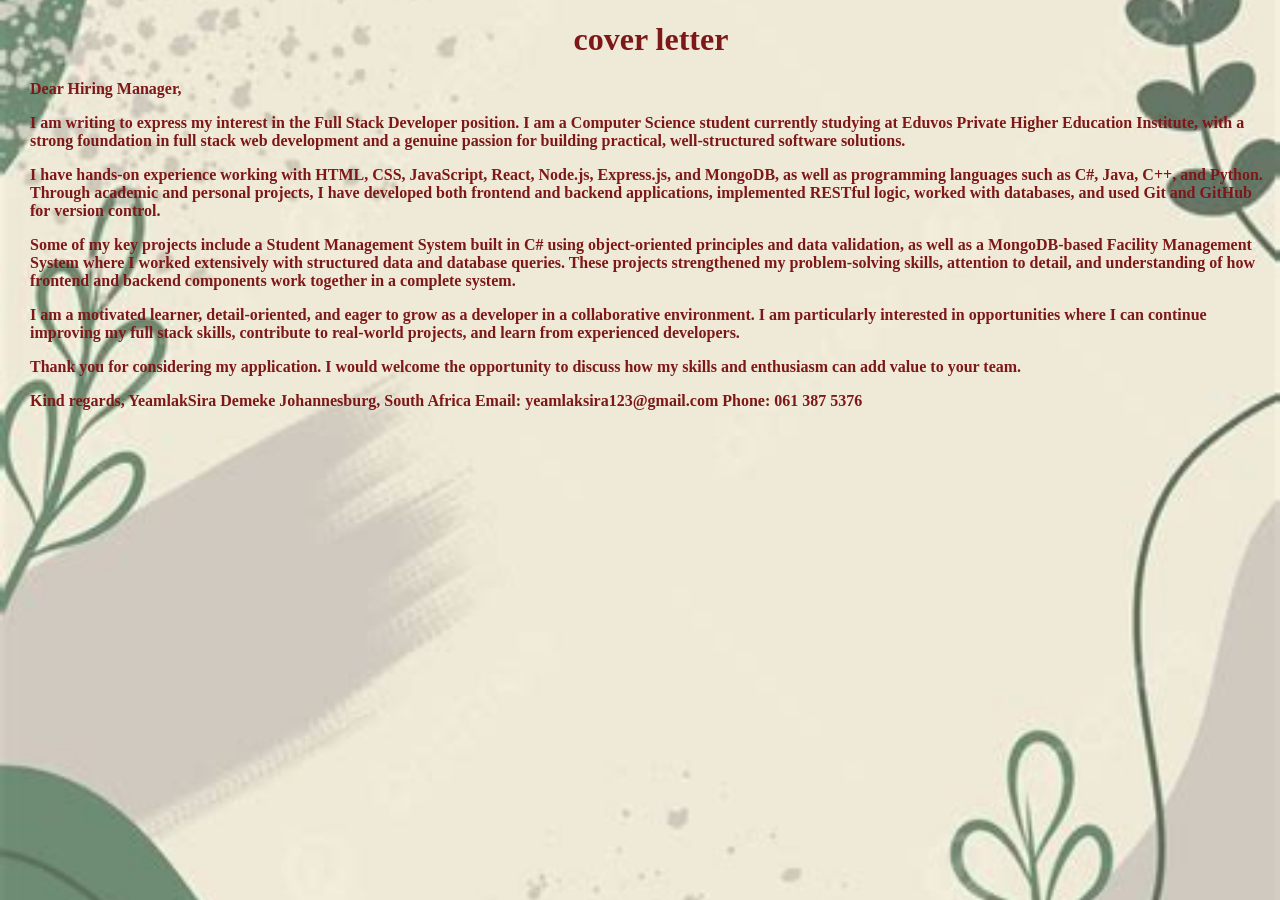
==== coverletter.html @ 7dadd12c "Initial commit" ====
<!doctype html>
<head>
  <title>Cover Letter</title>
    <link rel="stylesheet" href="st.cov.css" />
  </head>
  <body>
<h1 style="text-align: center;">cover letter </h1>
<p>Dear Hiring Manager,</p>
<p>I am writing to express my interest in the Full Stack Developer position. 
    I am a Computer Science student currently studying at Eduvos Private Higher Education Institute,
     with a strong foundation in full stack web development and a genuine passion for building practical,
      well-structured software solutions.</p>
      <p> I have hands-on experience working with HTML, CSS, JavaScript, React, Node.js, Express.js, and MongoDB, as well as programming languages such as C#, Java, C++, and Python.
         Through academic and personal projects, I have developed both frontend and backend applications, implemented RESTful logic, worked with databases, 
        and used Git and GitHub for version control.</p>
        <p>Some of my key projects include a Student Management System built in C# using object-oriented principles and data validation, as well as a MongoDB-based Facility Management System 
            where I worked extensively with structured data and database queries. These projects strengthened my problem-solving skills, attention to detail,
             and understanding of how frontend and backend components work together in a complete system.</p>
<p> I am a motivated learner, detail-oriented, and eager to grow as a developer in a collaborative environment.
     I am particularly interested in opportunities where I can continue improving my full stack skills, contribute to real-world projects, 
    and learn from experienced developers.</p>
    <p>Thank you for considering my application. I would welcome the opportunity to discuss how my skills and enthusiasm can add value to your team.</p>
  <p>Kind regards,
YeamlakSira Demeke
Johannesburg, South Africa
Email: yeamlaksira123@gmail.com
Phone: 061 387 5376</p>
</body>
  </html>
---- st.cov.css ----
body {
  margin-left: 30px;
  background-image: url("backgroun.png");
  background-size: cover;
  background-position: center;
  height: 300px;
  background-repeat: repeat;
  color: rgb(126, 24, 24);
  font-weight: bold;
}
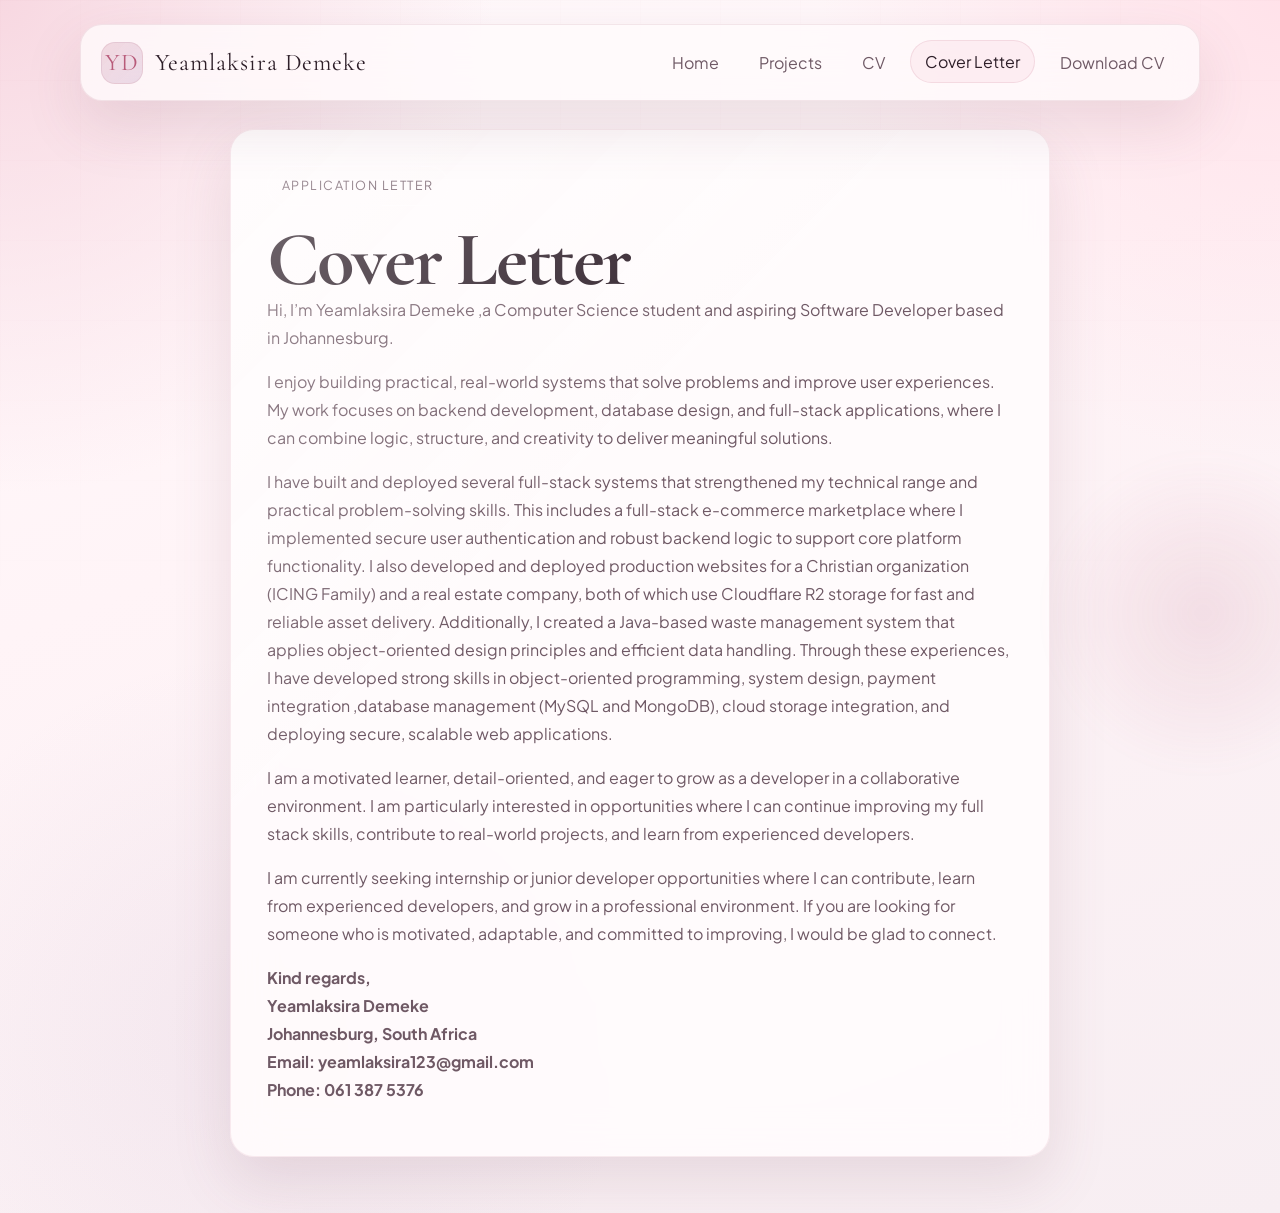
==== commit 5c0ecf01: "Update portfolio: CV, projects, contact" ====
--- a/coverletter.html
+++ b/coverletter.html
@@ -1,29 +1,93 @@
 <!doctype html>
-<head>
-  <title>Cover Letter</title>
-    <link rel="stylesheet" href="st.cov.css" />
+<html lang="en">
+  <head>
+    <meta charset="utf-8" />
+    <meta name="viewport" content="width=device-width, initial-scale=1" />
+    <title>Cover Letter | Yeamlaksira Demeke</title>
+    <link rel="preconnect" href="https://fonts.googleapis.com" />
+    <link rel="preconnect" href="https://fonts.gstatic.com" crossorigin />
+    <link
+      href="https://fonts.googleapis.com/css2?family=Cormorant+Garamond:wght@500;600;700&family=Plus+Jakarta+Sans:wght@400;500;600;700;800&display=swap"
+      rel="stylesheet"
+    />
+    <link rel="stylesheet" href="style.css" />
   </head>
   <body>
-<h1 style="text-align: center;">cover letter </h1>
-<p>Dear Hiring Manager,</p>
-<p>I am writing to express my interest in the Full Stack Developer position. 
-    I am a Computer Science student currently studying at Eduvos Private Higher Education Institute,
-     with a strong foundation in full stack web development and a genuine passion for building practical,
-      well-structured software solutions.</p>
-      <p> I have hands-on experience working with HTML, CSS, JavaScript, React, Node.js, Express.js, and MongoDB, as well as programming languages such as C#, Java, C++, and Python.
-         Through academic and personal projects, I have developed both frontend and backend applications, implemented RESTful logic, worked with databases, 
-        and used Git and GitHub for version control.</p>
-        <p>Some of my key projects include a Student Management System built in C# using object-oriented principles and data validation, as well as a MongoDB-based Facility Management System 
-            where I worked extensively with structured data and database queries. These projects strengthened my problem-solving skills, attention to detail,
-             and understanding of how frontend and backend components work together in a complete system.</p>
-<p> I am a motivated learner, detail-oriented, and eager to grow as a developer in a collaborative environment.
-     I am particularly interested in opportunities where I can continue improving my full stack skills, contribute to real-world projects, 
-    and learn from experienced developers.</p>
-    <p>Thank you for considering my application. I would welcome the opportunity to discuss how my skills and enthusiasm can add value to your team.</p>
-  <p>Kind regards,
-YeamlakSira Demeke
-Johannesburg, South Africa
-Email: yeamlaksira123@gmail.com
-Phone: 061 387 5376</p>
-</body>
-  </html>+    <div class="page">
+      <header class="site-nav">
+        <a class="brand" href="portfolio.html">
+          <span class="brand-mark">YD</span>
+          <span>Yeamlaksira Demeke</span>
+        </a>
+        <nav aria-label="Primary">
+          <ul class="nav-links">
+            <li><a href="portfolio.html">Home</a></li>
+            <li><a href="projects.html">Projects</a></li>
+            <li><a href="cv.html">CV</a></li>
+            <li><a class="active" href="coverletter.html">Cover Letter</a></li>
+            <li>
+              <a href="Yeamlaksira's CV.pdf" download>Download CV</a>
+            </li>
+          </ul>
+        </nav>
+      </header>
+
+      <main class="letter-card document-shell">
+        <p class="eyebrow">Application Letter</p>
+        <h1 class="page-title">Cover Letter</h1>
+
+        <p>
+          Hi, I’m Yeamlaksira Demeke ,a Computer Science student and aspiring
+          Software Developer based in Johannesburg.
+        </p>
+
+        <p>
+          I enjoy building practical, real-world systems that solve problems and
+          improve user experiences. My work focuses on backend development,
+          database design, and full-stack applications, where I can combine
+          logic, structure, and creativity to deliver meaningful solutions.
+        </p>
+
+        <p>
+          I have built and deployed several full-stack systems that strengthened
+          my technical range and practical problem-solving skills. This includes
+          a full-stack e-commerce marketplace where I implemented secure user
+          authentication and robust backend logic to support core platform
+          functionality. I also developed and deployed production websites for a
+          Christian organization (ICING Family) and a real estate company, both
+          of which use Cloudflare R2 storage for fast and reliable asset
+          delivery. Additionally, I created a Java-based waste management system
+          that applies object-oriented design principles and efficient data
+          handling. Through these experiences, I have developed strong skills in
+          object-oriented programming, system design, payment integration
+          ,database management (MySQL and MongoDB), cloud storage integration,
+          and deploying secure, scalable web applications.
+        </p>
+
+        <p>
+          I am a motivated learner, detail-oriented, and eager to grow as a
+          developer in a collaborative environment. I am particularly interested
+          in opportunities where I can continue improving my full stack skills,
+          contribute to real-world projects, and learn from experienced
+          developers.
+        </p>
+
+        <p>
+          I am currently seeking internship or junior developer opportunities
+          where I can contribute, learn from experienced developers, and grow in
+          a professional environment. If you are looking for someone who is
+          motivated, adaptable, and committed to improving, I would be glad to
+          connect.
+        </p>
+
+        <p class="signature">
+          Kind regards,<br />
+          Yeamlaksira Demeke<br />
+          Johannesburg, South Africa<br />
+          Email: yeamlaksira123@gmail.com<br />
+          Phone: 061 387 5376
+        </p>
+      </main>
+    </div>
+  </body>
+</html>
--- a/style.css
+++ b/style.css
@@ -0,0 +1,609 @@
+:root {
+  color-scheme: light;
+  --bg: #fff7f8;
+  --bg-soft: #fff1f4;
+  --surface: rgba(255, 255, 255, 0.78);
+  --surface-strong: rgba(255, 251, 252, 0.94);
+  --border: rgba(155, 76, 97, 0.12);
+  --text: #2e1f29;
+  --muted: #6f5965;
+  --accent: #b85b7a;
+  --accent-strong: #8d4b8b;
+  --accent-soft: #f7d5df;
+  --shadow: 0 24px 60px rgba(122, 71, 93, 0.14);
+}
+
+* {
+  box-sizing: border-box;
+}
+
+html {
+  scroll-behavior: smooth;
+}
+
+body {
+  margin: 0;
+  min-height: 100vh;
+  font-family: "Plus Jakarta Sans", "Segoe UI", sans-serif;
+  color: var(--text);
+  background:
+    radial-gradient(
+      circle at top left,
+      rgba(247, 213, 223, 0.92),
+      transparent 28%
+    ),
+    radial-gradient(
+      circle at top right,
+      rgba(255, 224, 232, 0.9),
+      transparent 26%
+    ),
+    radial-gradient(
+      circle at 20% 85%,
+      rgba(186, 154, 190, 0.12),
+      transparent 26%
+    ),
+    linear-gradient(160deg, #fffafc 0%, #fff4f7 38%, #f7eef2 100%);
+}
+
+body::before {
+  content: "";
+  position: fixed;
+  inset: 0;
+  pointer-events: none;
+  background-image:
+    linear-gradient(rgba(184, 91, 122, 0.04) 1px, transparent 1px),
+    linear-gradient(90deg, rgba(184, 91, 122, 0.04) 1px, transparent 1px);
+  background-size: 80px 80px;
+  mask-image: linear-gradient(to bottom, rgba(0, 0, 0, 0.85), transparent 92%);
+  opacity: 0.45;
+}
+
+body::after {
+  content: "";
+  position: fixed;
+  inset: auto -8vw 12vh auto;
+  width: 28vw;
+  height: 28vw;
+  border-radius: 50%;
+  background: radial-gradient(
+    circle,
+    rgba(184, 91, 122, 0.13),
+    transparent 64%
+  );
+  pointer-events: none;
+  filter: blur(8px);
+}
+
+a {
+  color: inherit;
+}
+
+img {
+  max-width: 100%;
+  display: block;
+}
+
+.page {
+  width: min(1120px, calc(100% - 32px));
+  margin: 0 auto;
+  padding: 24px 0 56px;
+}
+
+.site-nav {
+  position: sticky;
+  top: 16px;
+  z-index: 10;
+  display: flex;
+  justify-content: space-between;
+  align-items: center;
+  gap: 18px;
+  padding: 16px 20px;
+  margin-bottom: 28px;
+  border: 1px solid var(--border);
+  border-radius: 22px;
+  background: rgba(255, 250, 252, 0.8);
+  backdrop-filter: blur(20px);
+  box-shadow: var(--shadow);
+}
+
+.brand {
+  display: flex;
+  align-items: center;
+  gap: 12px;
+  text-decoration: none;
+  font-family: "Cormorant Garamond", Georgia, serif;
+  font-size: 1.5rem;
+  letter-spacing: 0.04em;
+}
+
+.brand-mark {
+  width: 42px;
+  height: 42px;
+  display: grid;
+  place-items: center;
+  border-radius: 14px;
+  background: linear-gradient(
+    135deg,
+    rgba(184, 91, 122, 0.18),
+    rgba(141, 75, 139, 0.16)
+  );
+  border: 1px solid var(--border);
+  color: var(--accent);
+}
+
+.nav-links {
+  display: flex;
+  flex-wrap: wrap;
+  justify-content: flex-end;
+  gap: 10px;
+  margin: 0;
+  padding: 0;
+  list-style: none;
+}
+
+.nav-links a {
+  display: inline-flex;
+  align-items: center;
+  gap: 8px;
+  padding: 10px 14px;
+  border-radius: 999px;
+  text-decoration: none;
+  color: var(--muted);
+  border: 1px solid transparent;
+  transition:
+    transform 0.2s ease,
+    border-color 0.2s ease,
+    background 0.2s ease,
+    color 0.2s ease;
+}
+
+.nav-links a:hover,
+.nav-links a:focus-visible,
+.nav-links a.active {
+  color: var(--text);
+  border-color: rgba(184, 91, 122, 0.14);
+  background: rgba(247, 213, 223, 0.32);
+  transform: translateY(-1px);
+}
+
+.hero,
+.document-shell,
+.projects-shell {
+  border: 1px solid var(--border);
+  border-radius: 32px;
+  background: var(--surface);
+  box-shadow: var(--shadow);
+  backdrop-filter: blur(20px);
+}
+
+.hero,
+.document-shell,
+.projects-shell,
+.content-card,
+.project-card,
+.letter-card,
+.info-card {
+  position: relative;
+  overflow: hidden;
+}
+
+.hero::before,
+.document-shell::before,
+.projects-shell::before,
+.content-card::before,
+.project-card::before,
+.letter-card::before,
+.info-card::before {
+  content: "";
+  position: absolute;
+  inset: 0;
+  background: linear-gradient(
+    135deg,
+    rgba(255, 255, 255, 0.36),
+    transparent 40%
+  );
+  pointer-events: none;
+}
+
+.hero {
+  display: grid;
+  grid-template-columns: minmax(0, 1.15fr) minmax(280px, 0.85fr);
+  gap: 28px;
+  align-items: center;
+  padding: 34px;
+}
+
+.eyebrow {
+  display: inline-flex;
+  align-items: center;
+  gap: 10px;
+  padding: 8px 14px;
+  margin: 0 0 18px;
+  border-radius: 999px;
+  color: var(--muted);
+  background: rgba(255, 255, 255, 0.04);
+  border: 1px solid rgba(255, 255, 255, 0.08);
+  text-transform: uppercase;
+  letter-spacing: 0.12em;
+  font-size: 0.78rem;
+}
+
+.hero h1,
+.page-title {
+  margin: 0;
+  font-family: "Cormorant Garamond", Georgia, serif;
+  font-size: clamp(3rem, 6vw, 5.8rem);
+  line-height: 0.94;
+  letter-spacing: -0.03em;
+}
+
+.hero h2,
+.section-title {
+  margin: 0 0 8px;
+  font-size: 1.05rem;
+  color: var(--accent);
+  font-weight: 600;
+  text-transform: uppercase;
+  letter-spacing: 0.14em;
+}
+
+.hero p,
+.lead,
+.document-shell p,
+.project-card p {
+  color: var(--muted);
+  line-height: 1.75;
+}
+
+.hero-copy {
+  max-width: 640px;
+}
+
+.hero-copy h3 {
+  margin: 16px 0 0;
+  font-size: clamp(1.2rem, 2vw, 1.5rem);
+  font-weight: 500;
+  color: var(--text);
+}
+
+.hero-actions {
+  display: flex;
+  flex-wrap: wrap;
+  gap: 12px;
+  margin-top: 26px;
+}
+
+.button,
+.hero-actions a,
+.hero-actions button,
+.link-button {
+  display: inline-flex;
+  align-items: center;
+  justify-content: center;
+  gap: 10px;
+  padding: 14px 20px;
+  border-radius: 999px;
+  border: 1px solid transparent;
+  text-decoration: none;
+  cursor: pointer;
+  font: inherit;
+  font-weight: 700;
+  transition:
+    transform 0.2s ease,
+    box-shadow 0.2s ease,
+    border-color 0.2s ease,
+    background 0.2s ease;
+}
+
+.button-primary {
+  color: #fffafc;
+  background: linear-gradient(135deg, #b85b7a, #d67b99 45%, #8d4b8b);
+  box-shadow: 0 14px 30px rgba(184, 91, 122, 0.24);
+}
+
+.button-secondary {
+  color: var(--text);
+  background: rgba(255, 255, 255, 0.66);
+  border-color: rgba(184, 91, 122, 0.12);
+}
+
+.button:hover,
+.button:focus-visible,
+.hero-actions a:hover,
+.hero-actions a:focus-visible,
+.link-button:hover,
+.link-button:focus-visible {
+  transform: translateY(-2px);
+}
+
+.hero-visual {
+  position: relative;
+  display: grid;
+  place-items: center;
+  padding: 18px;
+}
+
+.portrait-frame {
+  width: min(100%, 360px);
+  padding: 16px;
+  border-radius: 28px;
+  background: linear-gradient(
+    180deg,
+    rgba(255, 255, 255, 0.8),
+    rgba(247, 213, 223, 0.4)
+  );
+  border: 1px solid rgba(184, 91, 122, 0.14);
+  box-shadow: 0 24px 50px rgba(122, 71, 93, 0.16);
+}
+
+.portrait-frame img {
+  width: 100%;
+  aspect-ratio: 4 / 5;
+  object-fit: cover;
+  border-radius: 22px;
+}
+
+.info-strip {
+  display: grid;
+  grid-template-columns: repeat(3, minmax(0, 1fr));
+  gap: 14px;
+  margin-top: 18px;
+}
+
+.info-card {
+  padding: 16px;
+  border-radius: 22px;
+  background: rgba(255, 255, 255, 0.72);
+  border: 1px solid rgba(184, 91, 122, 0.1);
+}
+
+.info-card strong {
+  display: block;
+  margin-bottom: 6px;
+  font-size: 1.1rem;
+}
+
+.section-grid {
+  display: grid;
+  grid-template-columns: repeat(2, minmax(0, 1fr));
+  gap: 20px;
+  margin-top: 22px;
+}
+
+.content-card,
+.project-card,
+.letter-card {
+  padding: 24px;
+  border-radius: 24px;
+  background: var(--surface-strong);
+  border: 1px solid rgba(184, 91, 122, 0.1);
+}
+
+.content-card h3,
+.project-card h3,
+.letter-card h3 {
+  margin: 0 0 10px;
+  font-size: 1.25rem;
+}
+
+.skill-list,
+.project-tags,
+.contact-list {
+  display: flex;
+  flex-wrap: wrap;
+  gap: 10px;
+  margin: 16px 0 0;
+  padding: 0;
+  list-style: none;
+}
+
+.skill-list li,
+.project-tags span,
+.contact-list li {
+  padding: 10px 14px;
+  border-radius: 999px;
+  background: rgba(247, 213, 223, 0.34);
+  border: 1px solid rgba(184, 91, 122, 0.1);
+  color: var(--text);
+}
+
+.document-shell {
+  padding: 36px;
+}
+
+.document-header {
+  display: flex;
+  flex-wrap: wrap;
+  justify-content: space-between;
+  gap: 18px;
+  margin-bottom: 22px;
+  padding-bottom: 22px;
+  border-bottom: 1px solid rgba(184, 91, 122, 0.1);
+}
+
+.document-header .page-title {
+  font-size: clamp(2.6rem, 5vw, 4.6rem);
+}
+
+.section-block + .section-block {
+  margin-top: 24px;
+}
+
+.document-shell h2 {
+  margin: 0 0 12px;
+  font-size: 1.3rem;
+}
+
+.timeline,
+.project-grid {
+  display: grid;
+  gap: 18px;
+}
+
+.timeline {
+  grid-template-columns: repeat(2, minmax(0, 1fr));
+}
+
+.project-grid {
+  grid-template-columns: repeat(3, minmax(0, 1fr));
+}
+
+.project-card {
+  min-height: 220px;
+}
+
+.project-card .meta {
+  display: inline-flex;
+  margin-bottom: 14px;
+  padding: 8px 12px;
+  border-radius: 999px;
+  background: rgba(184, 91, 122, 0.12);
+  color: var(--accent-strong);
+  font-size: 0.82rem;
+  letter-spacing: 0.08em;
+  text-transform: uppercase;
+}
+
+.letter-card {
+  max-width: 820px;
+  margin: 0 auto;
+}
+
+.letter-card p {
+  margin-top: 0;
+}
+
+.signature {
+  margin-top: 26px;
+  color: var(--text);
+  font-weight: 700;
+}
+
+.footer-note {
+  margin-top: 22px;
+  text-align: center;
+  color: rgba(111, 89, 101, 0.82);
+  font-size: 0.95rem;
+}
+
+.hero-copy .lead {
+  max-width: 58ch;
+}
+
+.intro-grid {
+  display: grid;
+  grid-template-columns: repeat(3, minmax(0, 1fr));
+  gap: 16px;
+}
+
+.soft-accent {
+  color: var(--accent-strong);
+}
+
+.contact-section {
+  margin-top: 40px;
+  padding: 32px;
+  border: 1px solid var(--border);
+  border-radius: 32px;
+  background: var(--surface);
+  box-shadow: var(--shadow);
+  backdrop-filter: blur(20px);
+  text-align: center;
+}
+
+.contact-header {
+  margin-bottom: 24px;
+}
+
+.contact-header h2 {
+  margin: 0 0 8px;
+  font-size: 1.8rem;
+  font-family: "Cormorant Garamond", Georgia, serif;
+}
+
+.contact-header p {
+  margin: 0;
+  color: var(--muted);
+  font-size: 1rem;
+}
+
+.social-links {
+  display: flex;
+  justify-content: center;
+  gap: 20px;
+  flex-wrap: wrap;
+}
+
+.social-link {
+  display: inline-flex;
+  align-items: center;
+  gap: 8px;
+  padding: 12px 18px;
+  border-radius: 999px;
+  background: rgba(247, 213, 223, 0.32);
+  border: 1px solid rgba(184, 91, 122, 0.14);
+  text-decoration: none;
+  color: var(--text);
+  font-weight: 600;
+  transition: all 0.2s ease;
+}
+
+.social-link:hover,
+.social-link:focus-visible {
+  background: rgba(184, 91, 122, 0.18);
+  border-color: rgba(184, 91, 122, 0.3);
+  transform: translateY(-2px);
+  box-shadow: 0 8px 16px rgba(184, 91, 122, 0.15);
+}
+
+.social-link svg {
+  width: 24px;
+  height: 24px;
+  color: var(--accent);
+}
+
+@media (max-width: 920px) {
+  .hero,
+  .section-grid,
+  .timeline,
+  .project-grid {
+    grid-template-columns: 1fr;
+  }
+
+  .site-nav {
+    position: static;
+  }
+
+  .document-shell,
+  .hero {
+    padding: 22px;
+  }
+
+  .info-strip {
+    grid-template-columns: 1fr;
+  }
+}
+
+@media (max-width: 640px) {
+  .page {
+    width: min(100% - 20px, 1120px);
+    padding-top: 14px;
+  }
+
+  .site-nav {
+    padding: 14px;
+  }
+
+  .nav-links {
+    justify-content: flex-start;
+  }
+
+  .hero h1,
+  .page-title {
+    font-size: clamp(2.5rem, 14vw, 4rem);
+  }
+
+  .nav-links a {
+    padding: 9px 12px;
+  }
+}
